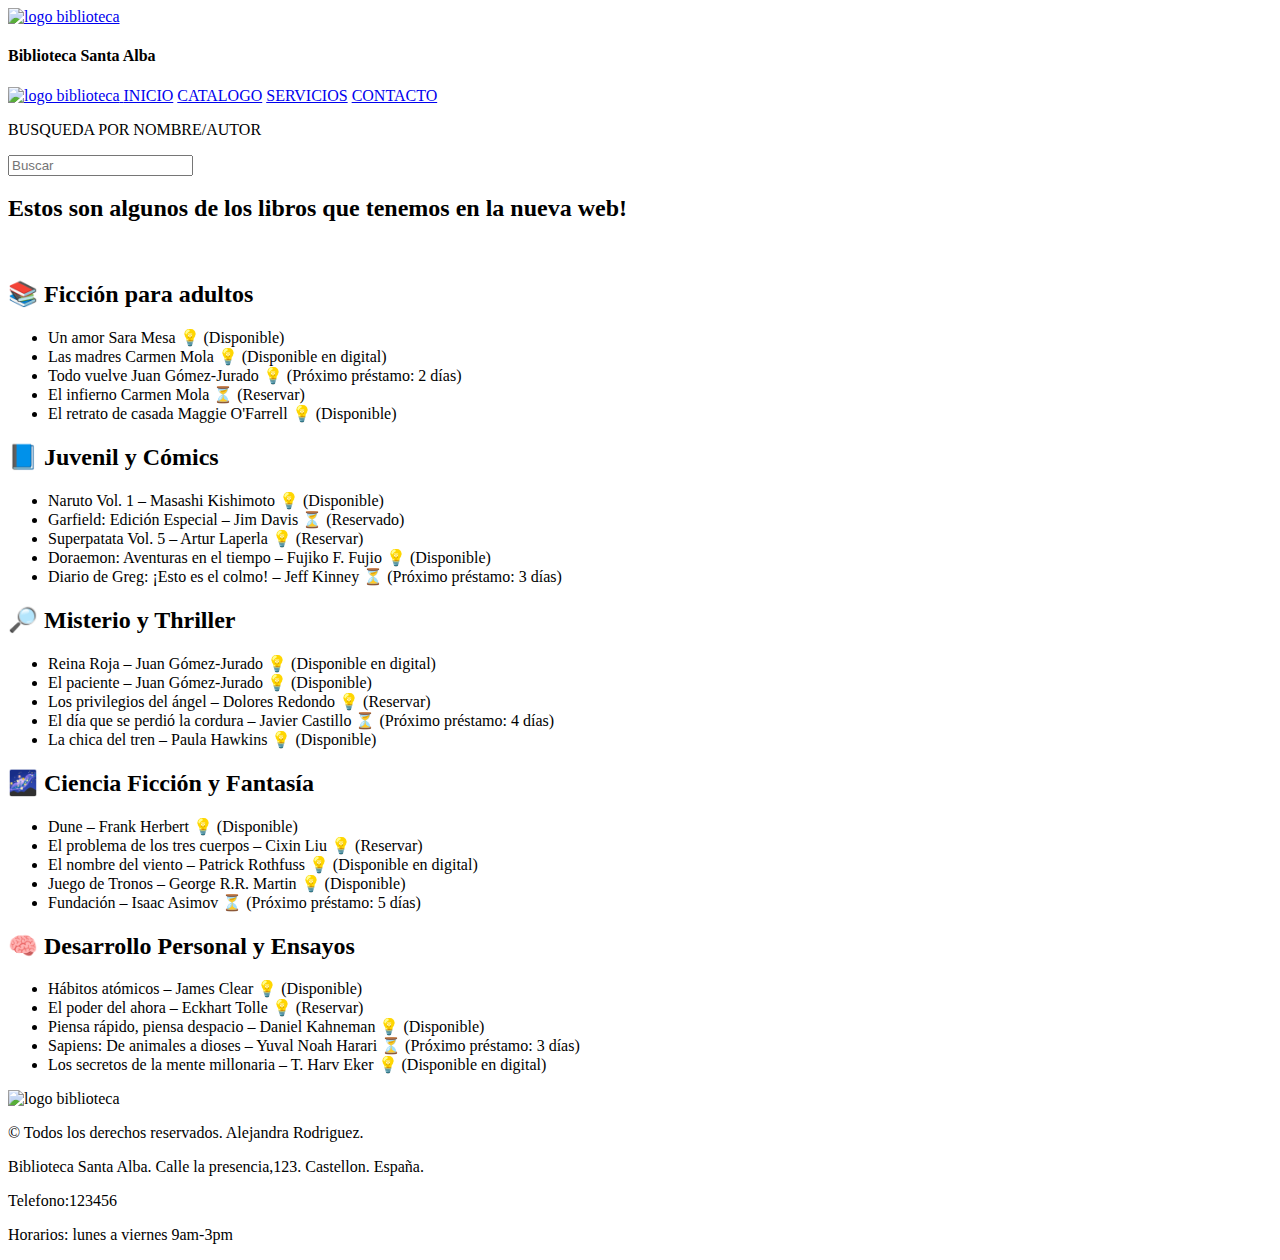
==== catalogo.html @ d441cda3 "Add files via upload" ====
<!DOCTYPE html>
<html lang="en">

    <head>
        <meta charset="UTF-8"/>
        <meta name="viewport" content="width=device-width, initial-scale=1.0" />
        <title>BIBLIOTECA SANTA ALBA</title>
         <link rel="shortcut icon" href="img/bookk.png" type="image/png">
         <link rel="stylesheet" href="css/style.css">
      </head>
  
      <body>
        <header>
          <nav>
              <a href="index.html"> <img class="logo" src="img/book.png" alt="logo biblioteca" width="90" height="90"> </a>
              <h4>Biblioteca Santa Alba</h4>
              <a href="index.html"> <img class="logo" src="img/book.png" alt="logo biblioteca" width="90" height="90"> </a>
              <a class="menu" href="index.html">INICIO</a>
              <a class="menu" href="catalogo.html">CATALOGO</a>
              <a class="menu" href="servicios.html">SERVICIOS</a>
              <a class="menu" href="contacto.html">CONTACTO</a> 
          </nav>
      </header>
      
      <div class="estructura">
      
        <main>
        <section class="bienvenida">
          <article class="bloqueportada">
            <p>BUSQUEDA POR NOMBRE/AUTOR</p>
            <input type="text" placeholder="Buscar">
        </article>
  
        </section>
  
  
        <section class="catalogo">
          <article>
            <h2>Estos son algunos de los libros que tenemos en la nueva web!</h2>
            <br>
            <h2>📚 Ficción para adultos</h2>

            <ul>
                <li>Un amor  Sara Mesa 💡 (Disponible)</li>
                <li>Las madres  Carmen Mola 💡 (Disponible en digital)</li>
                <li>Todo vuelve  Juan Gómez-Jurado 💡 (Próximo préstamo: 2 días)</li>
                <li>El infierno  Carmen Mola ⏳ (Reservar)</li>
                <li>El retrato de casada  Maggie O'Farrell 💡 (Disponible)</li>
            </ul>

          
        </article>
        <article>
            <h2>📘 Juvenil y Cómics</h2>

            <ul>
                <li>Naruto Vol. 1 – Masashi Kishimoto 💡 (Disponible)</li>
                <li>Garfield: Edición Especial – Jim Davis ⏳ (Reservado)</li>
                <li>Superpatata Vol. 5 – Artur Laperla 💡 (Reservar)</li>
                <li>Doraemon: Aventuras en el tiempo – Fujiko F. Fujio 💡 (Disponible)</li>
                <li>Diario de Greg: ¡Esto es el colmo! – Jeff Kinney ⏳ (Próximo préstamo: 3 días)</li>
            </ul>

        </article>
        
        <article>
            <h2>🔎 Misterio y Thriller</h2>
            
            <ul>
                <li>Reina Roja – Juan Gómez-Jurado 💡 (Disponible en digital)</li>
                <li>El paciente – Juan Gómez-Jurado 💡 (Disponible)</li>
                <li>Los privilegios del ángel – Dolores Redondo 💡 (Reservar)</li>
                <li>El día que se perdió la cordura – Javier Castillo ⏳ (Próximo préstamo: 4 días)</li>
                <li>La chica del tren – Paula Hawkins 💡 (Disponible)</li>
            </ul>
          
        </article>

        <article>
            <h2>🌌 Ciencia Ficción y Fantasía</h2>

            <ul>
                <li>Dune – Frank Herbert 💡 (Disponible)</li>
                <li>El problema de los tres cuerpos – Cixin Liu 💡 (Reservar)</li>
                <li>El nombre del viento – Patrick Rothfuss 💡 (Disponible en digital)</li>
                <li>Juego de Tronos – George R.R. Martin 💡 (Disponible)</li>
                <li>Fundación – Isaac Asimov ⏳ (Próximo préstamo: 5 días)</li>
            </ul>

          
        </article>

        <article>
            <h2>🧠 Desarrollo Personal y Ensayos</h2>

            <ul>
                <li>Hábitos atómicos – James Clear 💡 (Disponible)</li>
                <li>El poder del ahora – Eckhart Tolle 💡 (Reservar)</li>
                <li>Piensa rápido, piensa despacio – Daniel Kahneman 💡 (Disponible)</li>
                <li>Sapiens: De animales a dioses – Yuval Noah Harari ⏳ (Próximo préstamo: 3 días)</li>
                <li>Los secretos de la mente millonaria – T. Harv Eker 💡 (Disponible en digital)</li>
            </ul>
          
        </article>


        </section>
  
        </main>
  
        
         <footer>
          <a class="linkfoot" ref="index.html"> <img class="logo" src="img/book.png" alt="logo biblioteca" width="40" height="40"> </a>
          
            <p>&copy; Todos los derechos reservados. Alejandra Rodriguez.</p> 
            <p>Biblioteca Santa Alba. 
              Calle la presencia,123. 
              Castellon. 
              España.</p>
              <p>Telefono:123456</p>
              <p>Horarios: lunes a viernes 9am-3pm
              </p>
       
         </footer>
        </div>
  
</body>
</html>
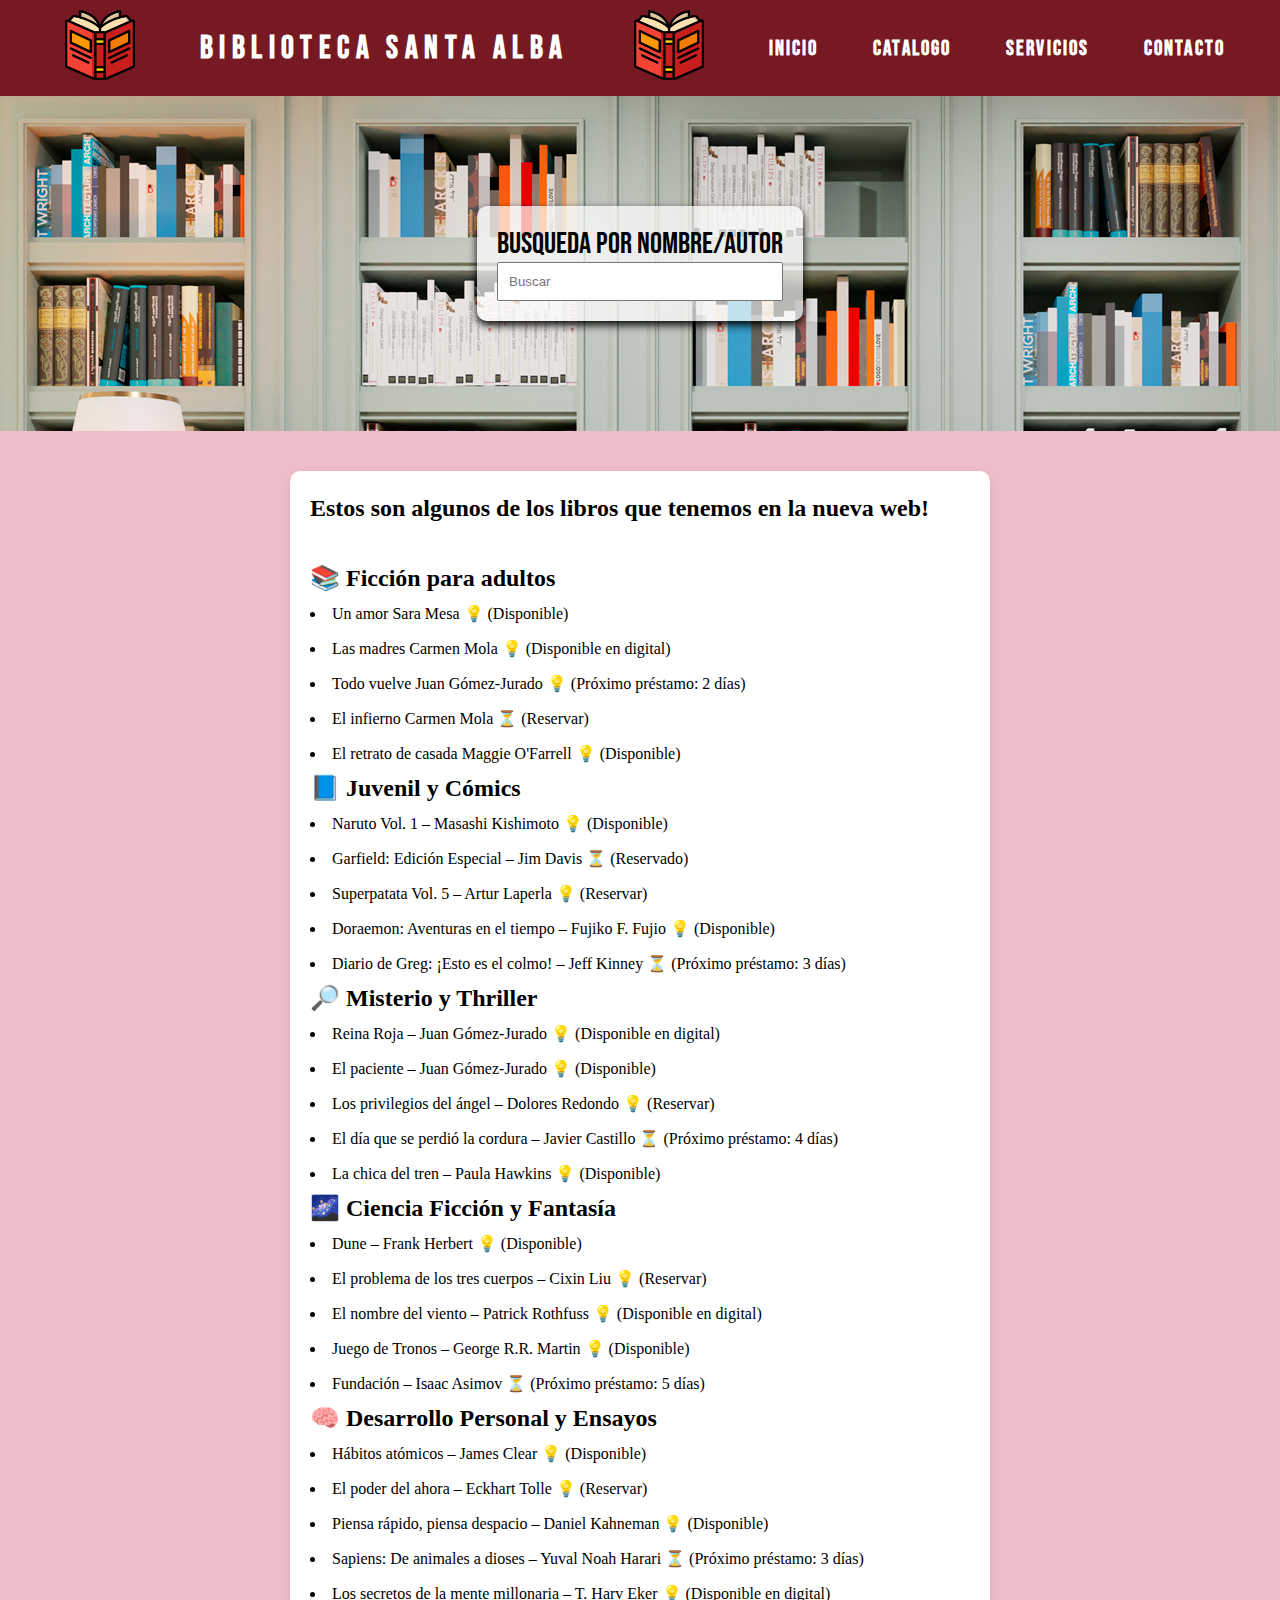
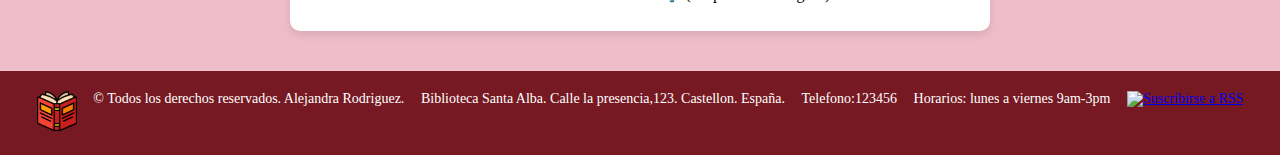
==== commit e407a82b: "Add files via upload" ====
--- a/catalogo.html
+++ b/catalogo.html
@@ -7,6 +7,8 @@
         <title>BIBLIOTECA SANTA ALBA</title>
          <link rel="shortcut icon" href="img/bookk.png" type="image/png">
          <link rel="stylesheet" href="css/style.css">
+         <link rel="alternate" type="application/rss+xml" title="RSS de Novedades" href="sindicacionrss.xml">
+
       </head>
   
       <body>
@@ -120,7 +122,8 @@
               <p>Telefono:123456</p>
               <p>Horarios: lunes a viernes 9am-3pm
               </p>
-       
+              <a href="sindicacionrss.xml">
+                <img src="img/rss.png" alt="Suscribirse a RSS"> </a>
          </footer>
         </div>
   
--- a/css/style.css
+++ b/css/style.css
@@ -0,0 +1,162 @@
+@import url('https://fonts.googleapis.com/css2?family=Bebas+Neue&family=Open+Sans:ital,wght@0,300..800;1,300..800&display=swap');
+
+* {
+    margin: 0;
+    padding: 0;
+    box-sizing: border-box;
+}
+
+body {
+    background-color: #EFBDC9;
+    color: #000000;
+}
+
+header {
+    background-color: #761922;
+    color: white;
+    font-size: 2rem;
+}
+
+nav {
+    display: flex;
+    align-items: center;
+    justify-content: space-evenly;
+}
+
+nav .logo {
+    width: 100hv;
+    height: 100hv;
+    padding: 10px;
+}
+
+nav h4 {
+    font-family: "Bebas Neue", serif;
+    letter-spacing: 0.20em;
+    color: white;
+}
+
+nav a {
+    color: white;
+    font-weight: bolder;
+    font-size: 21px;
+    text-decoration: none;
+    font-family: "Bebas Neue", serif;
+    letter-spacing: 0.1em;
+}
+
+nav a:hover {
+    color: #ffee00;
+}
+    
+.bienvenida {
+    display: flex;
+    align-items: center;
+    justify-content: center;
+    padding: 110px;
+    background-image: url('../img/imagenportada2.png');
+}
+
+.bloqueportada {
+
+    background-color: rgba(255, 255, 255, 0.7);
+    padding: 20px;
+    border-radius: 10px;
+    box-shadow: 0 4px 8px rgba(0, 0, 0);
+}
+
+.bloqueportada p{
+    font-family: "Bebas Neue", serif;
+    font-size: 30px;
+}
+
+.bloqueportada input{
+    padding: 10px;
+    width: 100%;
+}
+
+
+.cpresentacion{
+    max-width: 1200px;
+    margin: 40px auto;
+    padding: 20px;
+    background: white;
+    border-radius: 10px;
+    box-shadow: 0px 4px 8px rgba(0, 0, 0, 0.1);
+}
+
+.catalogo , .servicios{
+    line-height: 35px;
+    max-width: 700px;
+    margin: 40px auto;
+    padding: 20px;
+    background: white;
+    border-radius: 10px;
+    box-shadow: 0px 4px 8px rgba(0, 0, 0, 0.1);
+    text-align: left;
+    list-style-position: inside;
+}
+.formularioo {
+    line-height: 35px;
+    max-width: 700px;
+    margin: 40px auto;
+    padding: 20px;
+    background: white;
+    border-radius: 10px;
+    box-shadow: 0px 4px 8px rgba(0, 0, 0, 0.1);
+    text-align: center;
+    font-size: larger;
+}
+
+iframe, video, audio, .imagenrecurso {
+    display: block;
+    margin: 20hv auto;
+    max-width: 100%;
+}
+
+footer {
+    display: flex;
+    justify-content: space-evenly;
+    background:#761922;
+    color: white;
+    text-align: center;
+    padding: 20px;
+    font-size: 14px;
+}
+
+.formularioo h2{
+text-align: center;
+font-family: "Bebas Neue", serif;
+letter-spacing: 0.2em;
+
+}
+
+form{
+
+    display: flex;
+    flex-direction: column;
+    justify-content: space-between;
+    align-items: center;
+
+}
+
+form label{
+    margin: 5px;
+    font-size: 30px;
+    font-family: "Bebas Neue", serif; ;
+}
+
+form input{
+   width: 60%;
+   padding: 10px;
+   margin: 10px;
+}
+
+.boton{
+    padding: 10px;
+    margin: 5px;
+    width: 150px;
+}
+.boton:hover{
+    background-color: #761922;
+    color: white;
+}
